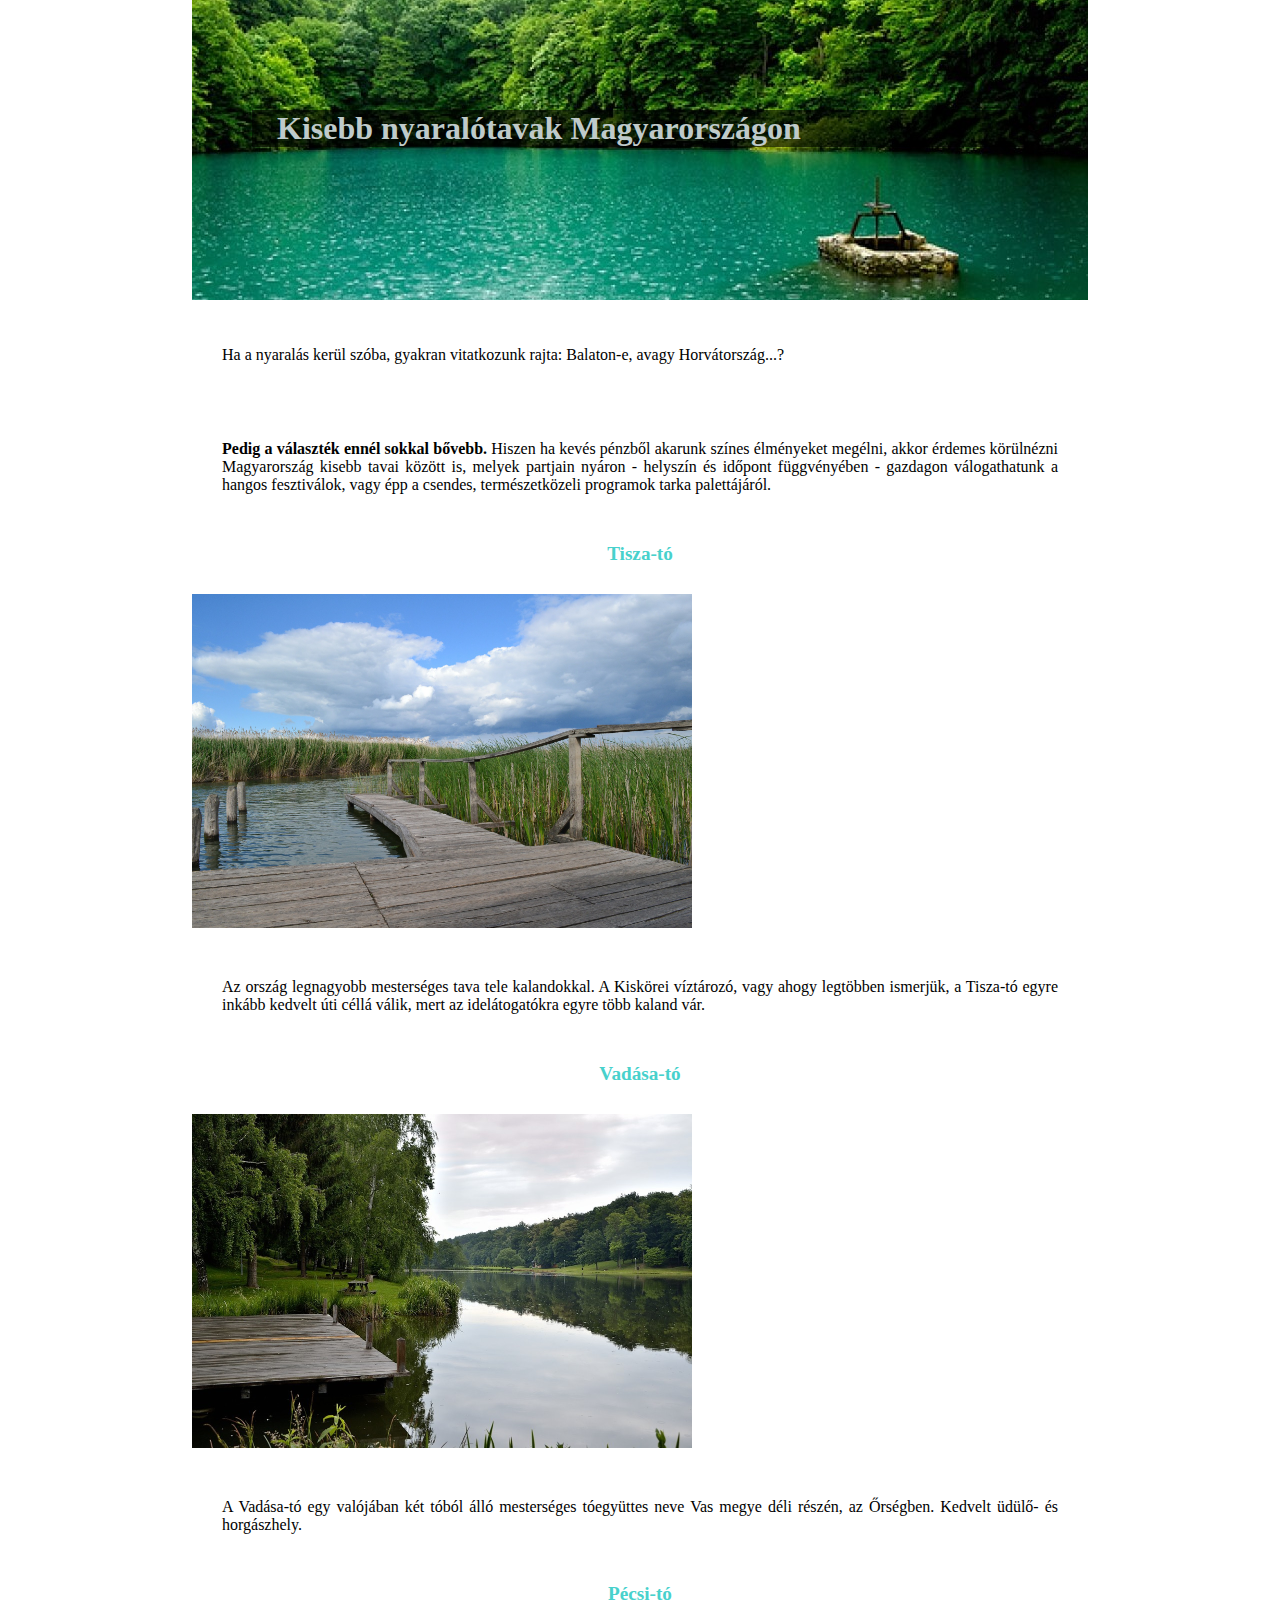
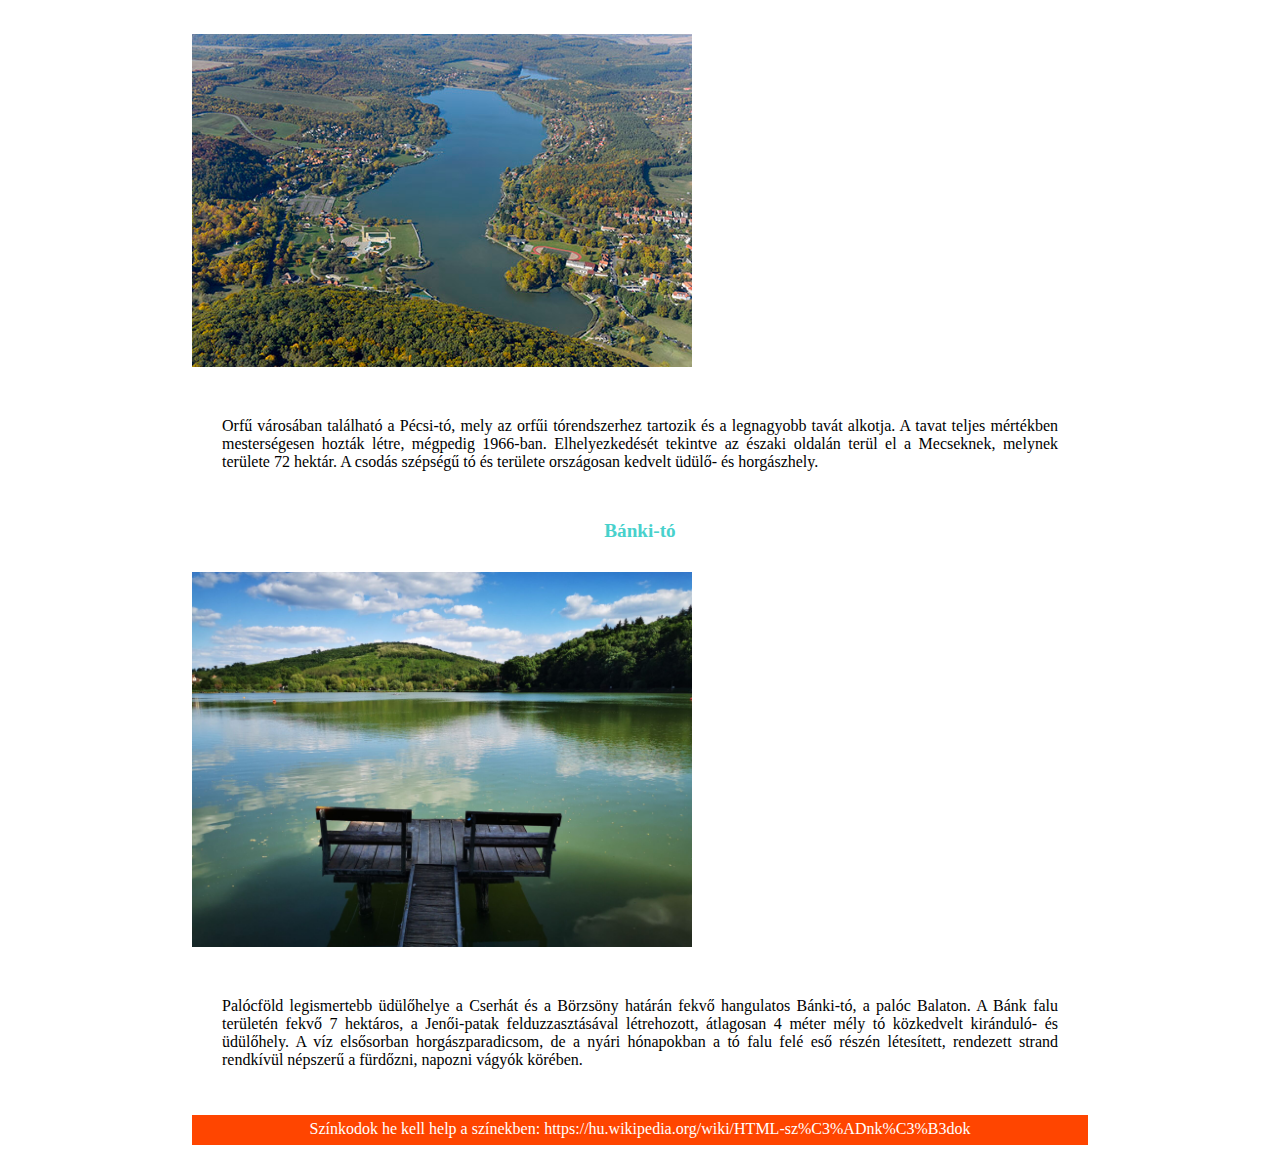
==== index.html @ d93067cd "Cuccok" ====
<!DOCTYPE html>
<html lang="hu">
<head>
    <meta charset="UTF-8">
    <meta http-equiv="X-UA-Compatible" content="IE=edge">
    <meta name="viewport" content="width=device-width, initial-scale=1.0">
    <link rel="stylesheet" href="bootstrap.min.css">
    <link rel="stylesheet" href="tavacska.css">  
    <title>Tavak</title>
 
</head>
<body>
    <header>
        <h1>Kisebb nyaralótavak Magyarországon</h1>
    </header>
    <nav>

    </nav>

    <main class="container">
    <article class="row">
        <div class="col-lg-6"> 
    <div>
        <p>Ha a nyaralás kerül szóba, gyakran vitatkozunk rajta: Balaton-e, avagy Horvátország...?</p>
        <p> <b>Pedig  a választék ennél sokkal bővebb.</b> Hiszen ha kevés pénzből akarunk színes élményeket megélni, akkor érdemes körülnézni Magyarország kisebb tavai között is, melyek partjain nyáron - helyszín és időpont függvényében - gazdagon válogathatunk a hangos fesztiválok, vagy épp a csendes, természetközeli programok tarka palettájáról.</p>
    </div>

    <section>

        <div>
            <b><h3>Tisza-tó </h3></b>
            <img src="tiszato.jpg" alt="Tisza-tó">
       <p>Az ország legnagyobb mesterséges tava tele kalandokkal. A Kiskörei víztározó, vagy ahogy legtöbben ismerjük, a Tisza-tó egyre inkább kedvelt úti céllá válik, mert az idelátogatókra egyre több kaland vár. </p>
        </div>

    </section>

    <section>

        <div>
            <h3> Vadása-tó </h3>
            <img src="vadasato.jpg" alt="Vadása-tó">
        <p>A Vadása-tó egy valójában két tóból álló mesterséges tóegyüttes neve Vas megye déli részén, az Őrségben.  Kedvelt üdülő- és horgászhely.</p>
        </div>

    </section>

    <section>

        <div>
            <h3>Pécsi-tó</h3>
            <img src="pecsito.jpg" alt="pecsito">
            <p>Orfű városában található a Pécsi-tó, mely az orfűi tórendszerhez tartozik és a legnagyobb tavát alkotja. A tavat teljes mértékben mesterségesen hozták létre, mégpedig 1966-ban. Elhelyezkedését tekintve az északi oldalán terül el a Mecseknek, melynek területe 72 hektár. A csodás szépségű tó és területe országosan kedvelt üdülő- és horgászhely.</p>
        </div>

    </section>

    <section>

        <div>
            <h3>Bánki-tó</h3>
            <img src="bankito.jpg" alt="ankito">
            <p>Palócföld legismertebb üdülőhelye a Cserhát és a Börzsöny határán fekvő hangulatos Bánki-tó, a palóc Balaton. A Bánk falu területén fekvő 7 hektáros, a Jenői-patak felduzzasztásával létrehozott, átlagosan 4 méter mély tó közkedvelt kiránduló- és üdülőhely. A víz elsősorban horgászparadicsom, de a nyári hónapokban a tó falu felé eső részén létesített, rendezett strand rendkívül népszerű a fürdőzni, napozni vágyók körében.</p>
        </div>

    </section>


    <footer>
        <p>Színkodok he kell help a színekben: https://hu.wikipedia.org/wiki/HTML-sz%C3%ADnk%C3%B3dok</p>
    </footer>
</body>
</html>
---- tavacska.css ----
body{
    width: 70%;
    margin: auto;
    font-family: 'Times New Roman', Times, serif;
}

header{
    background-image: url(f3107c7911141734e4eeaad24ed6c748_XL.jpg);
    background-position: center center;
    height: 250px;
    padding-top:50px;
}

h1{
    color: #bfcaca;
    background-color: rgba(0, 0, 0, 0.6); /*40%-ban átlátszó*/
    margin-top:60px;
    margin-left:60px;
    text-indent: 25px;
    margin-right: 60px;
    font-weight: bold;
}

p{
    text-align: justify;
   padding: 30px;
}

footer{
    background-color: #FF4500    ;
    color:rgb(255, 255, 255);
    height: 30px;
    
    
}
 footer p{
    padding-top:5px;
    text-align: center;
 }

 img{
     width: 500px;
     margin-top: 10px;
 }
 h3{
    color: #48D1CC;
    text-align: center; 
    font-size: 1.2rem; /*alapertek 1,2 szerese*/
    font-weight: bold;
 }
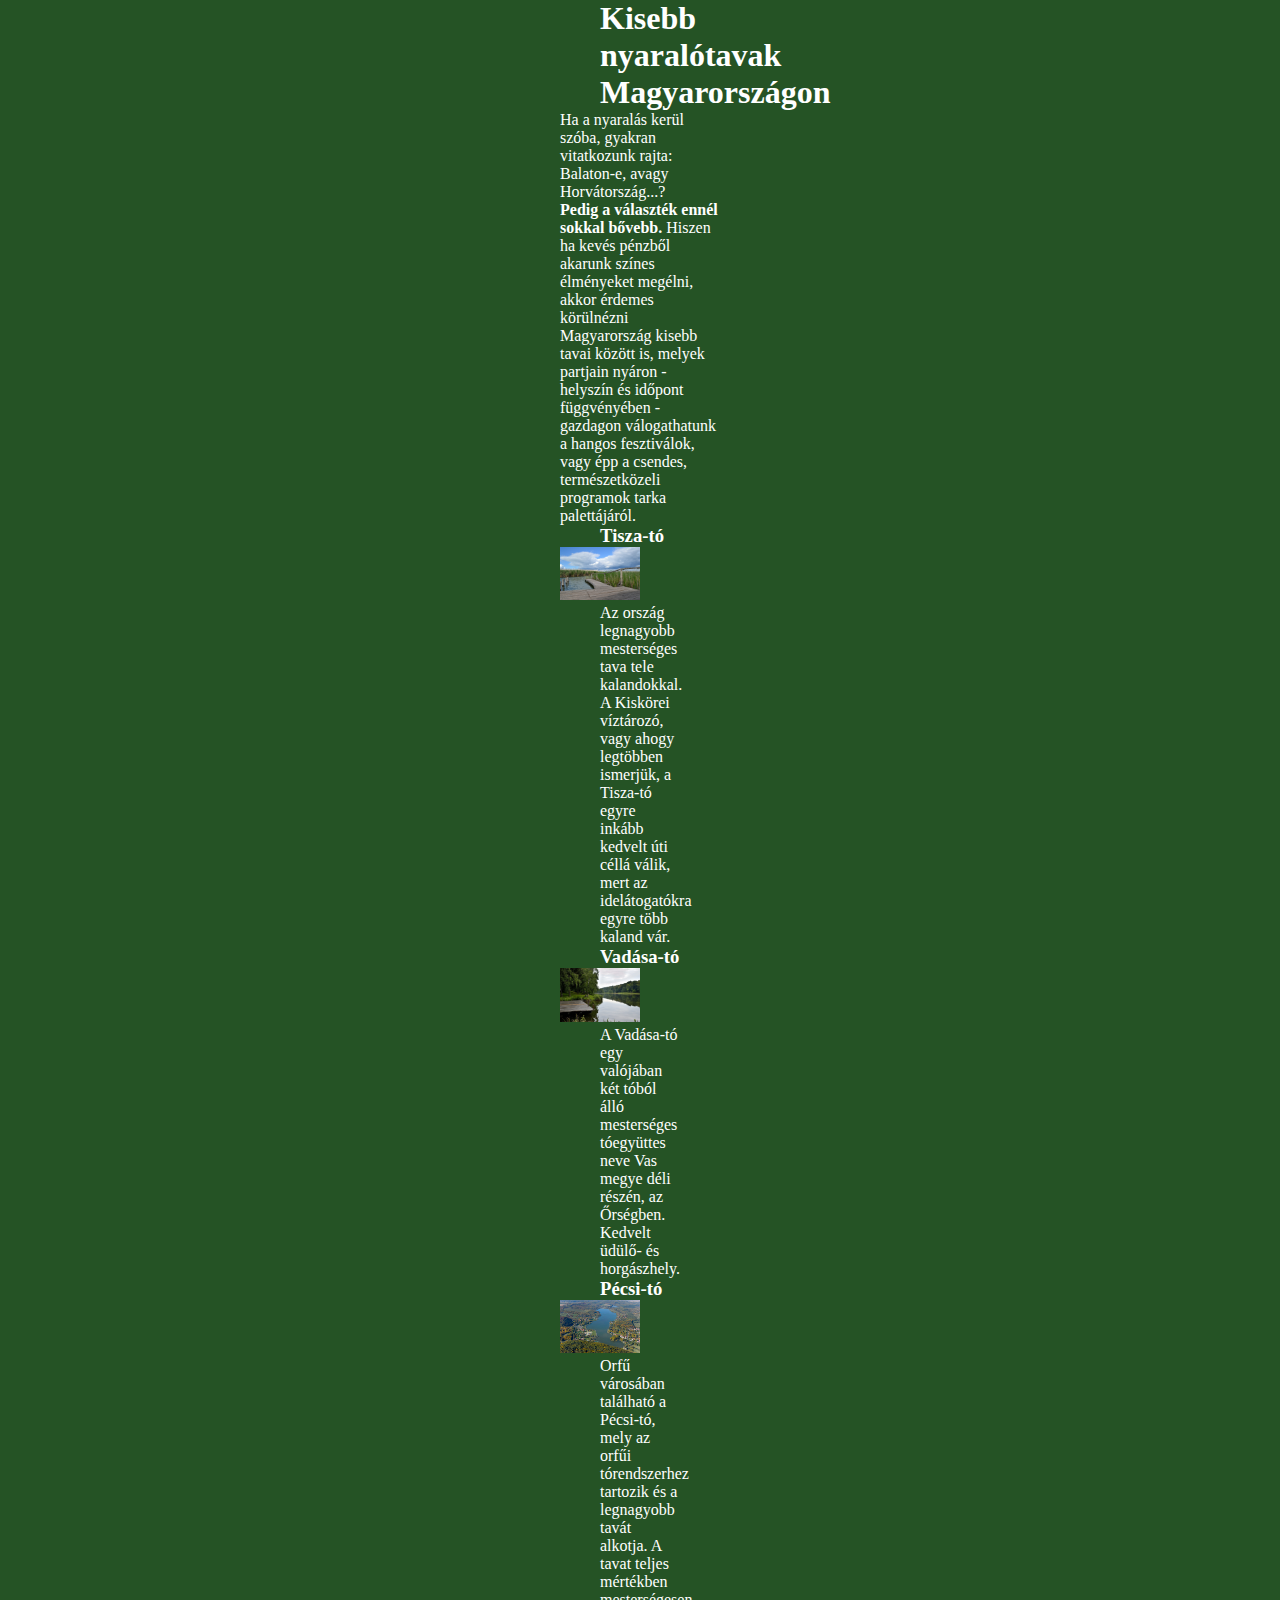
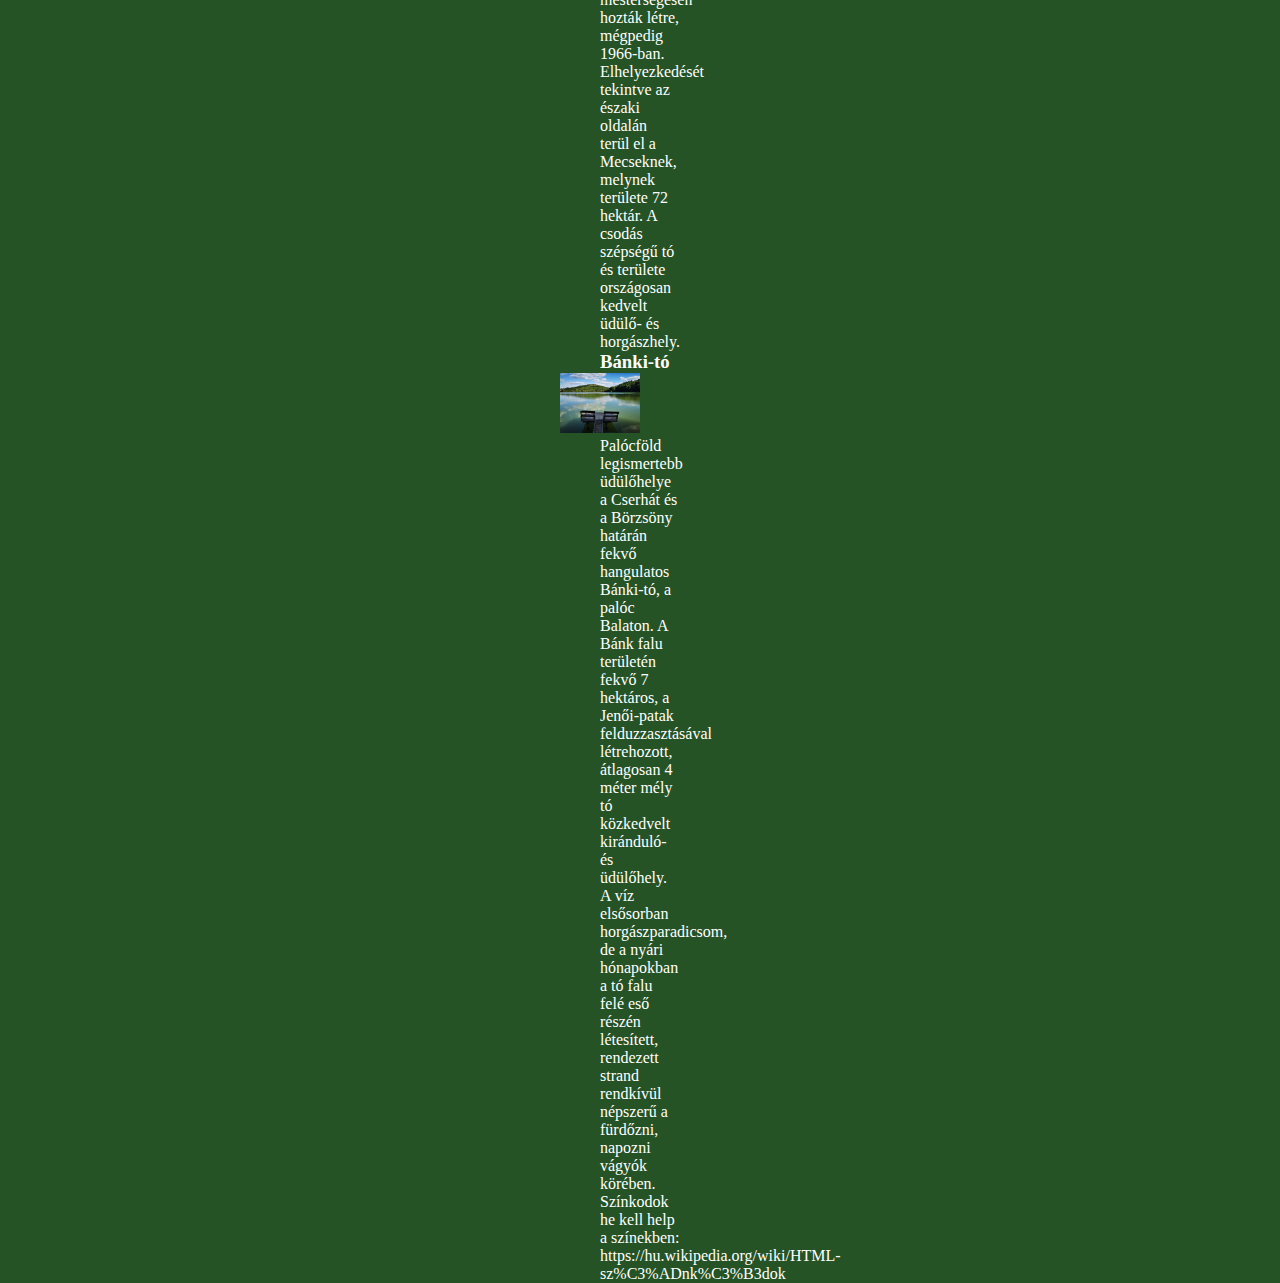
==== commit 3a13872c: "sokkk" ====
--- a/index.html
+++ b/index.html
@@ -4,8 +4,9 @@
     <meta charset="UTF-8">
     <meta http-equiv="X-UA-Compatible" content="IE=edge">
     <meta name="viewport" content="width=device-width, initial-scale=1.0">
-    <link rel="stylesheet" href="bootstrap.min.css">
-    <link rel="stylesheet" href="tavacska.css">  
+    <link rel="stylesheet" href="">
+    <link rel="stylesheet" href="tavacska.css">
+    <link rel="stylesheet" href="style.css">  
     <title>Tavak</title>
  
 </head>
@@ -17,51 +18,48 @@
 
     </nav>
 
-    <main class="container">
-    <article class="row">
-        <div class="col-lg-6"> 
-    <div>
+
         <p>Ha a nyaralás kerül szóba, gyakran vitatkozunk rajta: Balaton-e, avagy Horvátország...?</p>
         <p> <b>Pedig  a választék ennél sokkal bővebb.</b> Hiszen ha kevés pénzből akarunk színes élményeket megélni, akkor érdemes körülnézni Magyarország kisebb tavai között is, melyek partjain nyáron - helyszín és időpont függvényében - gazdagon válogathatunk a hangos fesztiválok, vagy épp a csendes, természetközeli programok tarka palettájáról.</p>
-    </div>
+
 
     <section>
 
-        <div>
+
             <b><h3>Tisza-tó </h3></b>
             <img src="tiszato.jpg" alt="Tisza-tó">
        <p>Az ország legnagyobb mesterséges tava tele kalandokkal. A Kiskörei víztározó, vagy ahogy legtöbben ismerjük, a Tisza-tó egyre inkább kedvelt úti céllá válik, mert az idelátogatókra egyre több kaland vár. </p>
-        </div>
+
 
     </section>
 
     <section>
 
-        <div>
+
             <h3> Vadása-tó </h3>
             <img src="vadasato.jpg" alt="Vadása-tó">
         <p>A Vadása-tó egy valójában két tóból álló mesterséges tóegyüttes neve Vas megye déli részén, az Őrségben.  Kedvelt üdülő- és horgászhely.</p>
-        </div>
+
 
     </section>
 
     <section>
 
-        <div>
+
             <h3>Pécsi-tó</h3>
             <img src="pecsito.jpg" alt="pecsito">
             <p>Orfű városában található a Pécsi-tó, mely az orfűi tórendszerhez tartozik és a legnagyobb tavát alkotja. A tavat teljes mértékben mesterségesen hozták létre, mégpedig 1966-ban. Elhelyezkedését tekintve az északi oldalán terül el a Mecseknek, melynek területe 72 hektár. A csodás szépségű tó és területe országosan kedvelt üdülő- és horgászhely.</p>
-        </div>
+
 
     </section>
 
     <section>
 
-        <div>
+
             <h3>Bánki-tó</h3>
             <img src="bankito.jpg" alt="ankito">
             <p>Palócföld legismertebb üdülőhelye a Cserhát és a Börzsöny határán fekvő hangulatos Bánki-tó, a palóc Balaton. A Bánk falu területén fekvő 7 hektáros, a Jenői-patak felduzzasztásával létrehozott, átlagosan 4 méter mély tó közkedvelt kiránduló- és üdülőhely. A víz elsősorban horgászparadicsom, de a nyári hónapokban a tó falu felé eső részén létesített, rendezett strand rendkívül népszerű a fürdőzni, napozni vágyók körében.</p>
-        </div>
+
 
     </section>
 
--- a/tavacska.css
+++ b/tavacska.css
@@ -1,19 +1,20 @@
-body{
+/*body{
     width: 70%;
-    margin: auto;
+    margin: center;
     font-family: 'Times New Roman', Times, serif;
+    text-align: center;
 }
 
 header{
     background-image: url(f3107c7911141734e4eeaad24ed6c748_XL.jpg);
-    background-position: center center;
+    background-position: center;
     height: 250px;
     padding-top:50px;
 }
 
 h1{
     color: #bfcaca;
-    background-color: rgba(0, 0, 0, 0.6); /*40%-ban átlátszó*/
+    background-color: rgba(0, 0, 0, 0.6); 
     margin-top:60px;
     margin-left:60px;
     text-indent: 25px;
@@ -22,7 +23,7 @@
 }
 
 p{
-    text-align: justify;
+    text-align:center;
    padding: 30px;
 }
 
@@ -45,7 +46,12 @@
  h3{
     color: #48D1CC;
     text-align: center; 
-    font-size: 1.2rem; /*alapertek 1,2 szerese*/
+    font-size: 1.2rem; 
     font-weight: bold;
  }
-
+ */
+*{
+    text-align:left;
+ width: 50%;
+ margin: 0 auto;
+} 
--- a/style.css
+++ b/style.css
@@ -0,0 +1,6 @@
+body
+{
+background-color:  rgb(37, 83, 37);
+font-family:  Verdana;
+color:  #FFF;
+}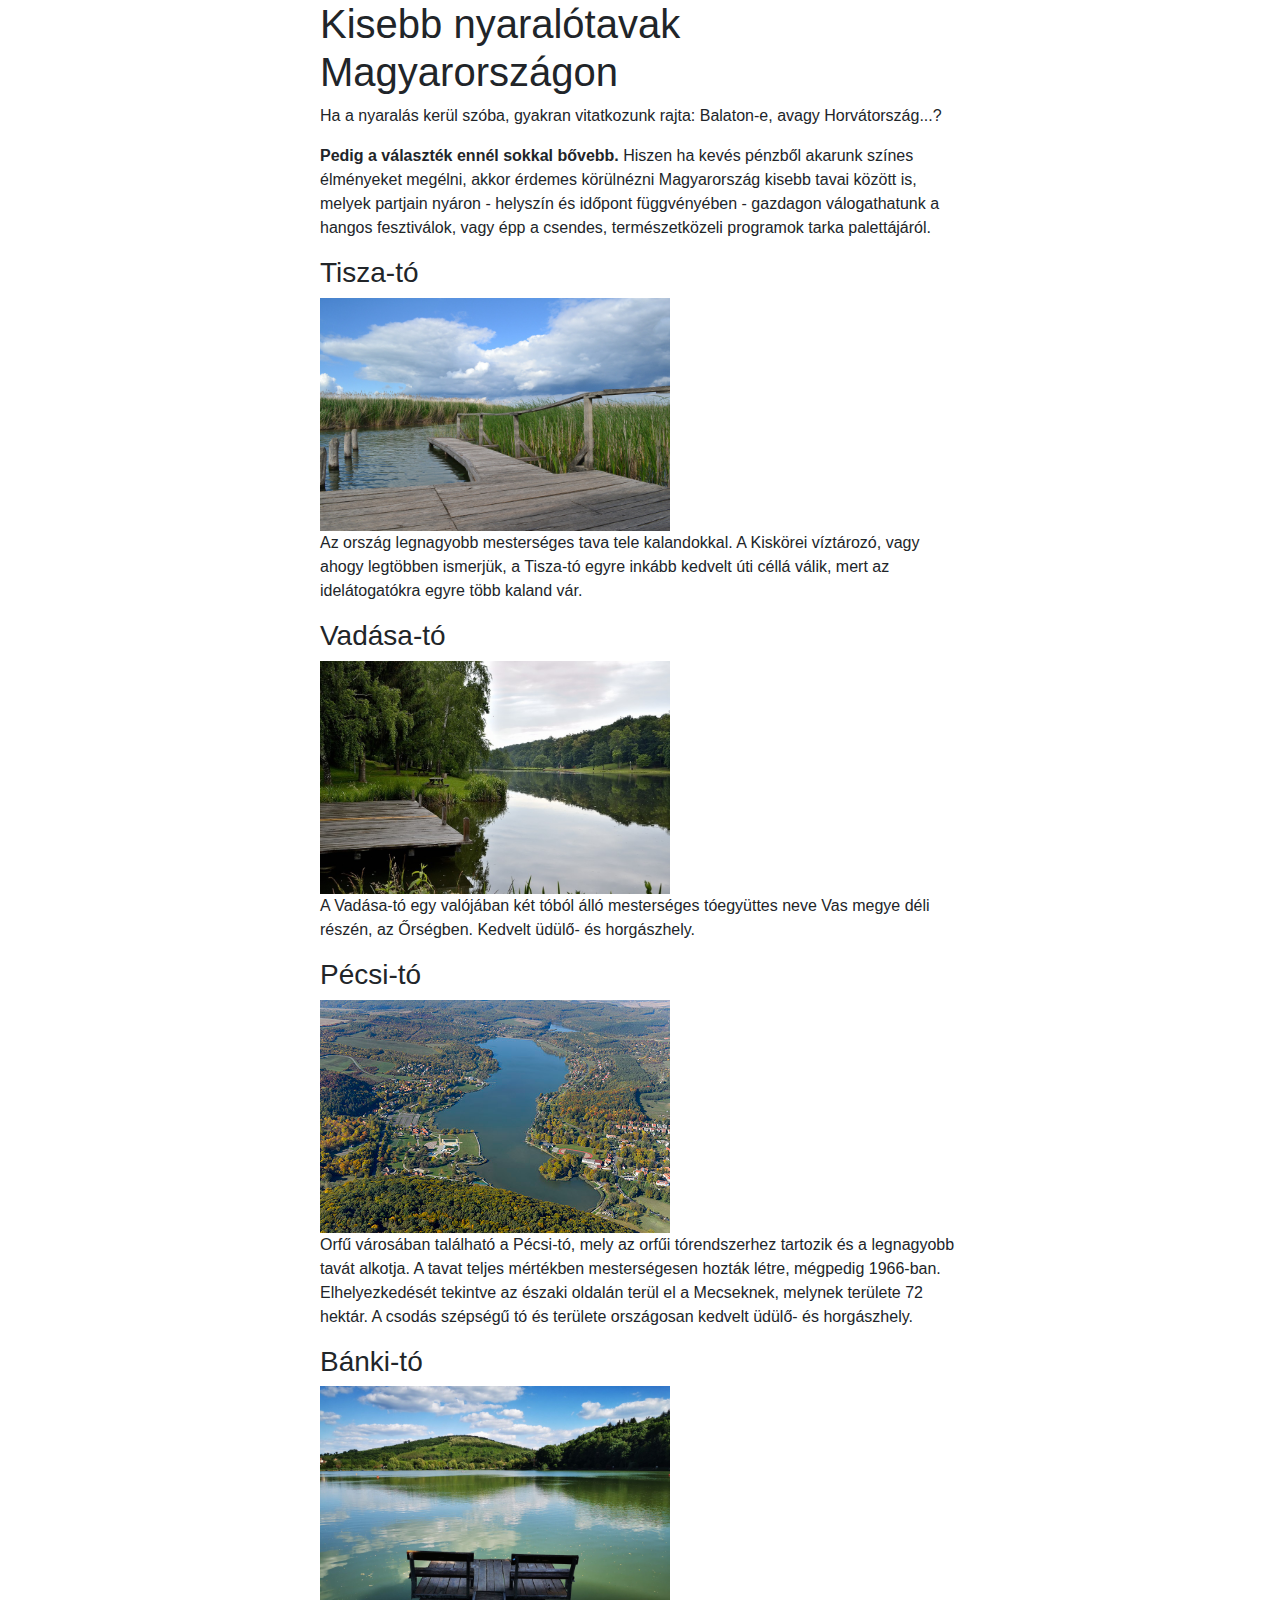
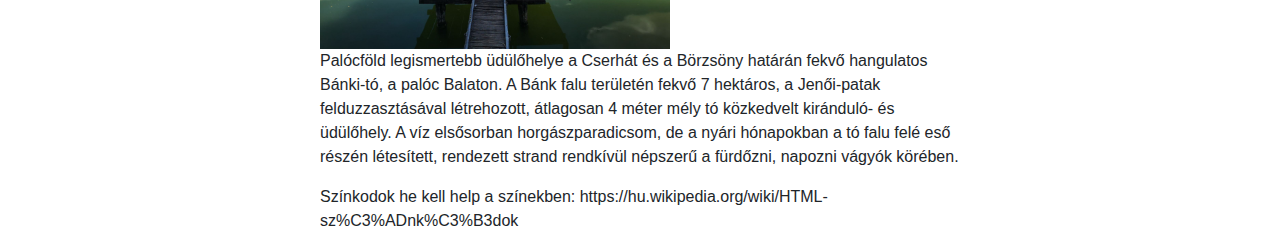
==== commit f9294db9: "Index és css javítások" ====
--- a/index.html
+++ b/index.html
@@ -4,68 +4,69 @@
     <meta charset="UTF-8">
     <meta http-equiv="X-UA-Compatible" content="IE=edge">
     <meta name="viewport" content="width=device-width, initial-scale=1.0">
-    <link rel="stylesheet" href="">
+    <link rel="stylesheet" href="bootstrap.min.css">
     <link rel="stylesheet" href="tavacska.css">
-    <link rel="stylesheet" href="style.css">  
     <title>Tavak</title>
  
 </head>
 <body>
-    <header>
-        <h1>Kisebb nyaralótavak Magyarországon</h1>
-    </header>
-    <nav>
+    <section id="fooldal">
+        <header>
+            <h1>Kisebb nyaralótavak Magyarországon</h1>
+        </header>
+        <nav>
 
-    </nav>
+        </nav>
 
 
-        <p>Ha a nyaralás kerül szóba, gyakran vitatkozunk rajta: Balaton-e, avagy Horvátország...?</p>
-        <p> <b>Pedig  a választék ennél sokkal bővebb.</b> Hiszen ha kevés pénzből akarunk színes élményeket megélni, akkor érdemes körülnézni Magyarország kisebb tavai között is, melyek partjain nyáron - helyszín és időpont függvényében - gazdagon válogathatunk a hangos fesztiválok, vagy épp a csendes, természetközeli programok tarka palettájáról.</p>
+            <p>Ha a nyaralás kerül szóba, gyakran vitatkozunk rajta: Balaton-e, avagy Horvátország...?</p>
+            <p> <b>Pedig  a választék ennél sokkal bővebb.</b> Hiszen ha kevés pénzből akarunk színes élményeket megélni, akkor érdemes körülnézni Magyarország kisebb tavai között is, melyek partjain nyáron - helyszín és időpont függvényében - gazdagon válogathatunk a hangos fesztiválok, vagy épp a csendes, természetközeli programok tarka palettájáról.</p>
 
 
-    <section>
+        <div>
 
 
-            <b><h3>Tisza-tó </h3></b>
-            <img src="tiszato.jpg" alt="Tisza-tó">
-       <p>Az ország legnagyobb mesterséges tava tele kalandokkal. A Kiskörei víztározó, vagy ahogy legtöbben ismerjük, a Tisza-tó egyre inkább kedvelt úti céllá válik, mert az idelátogatókra egyre több kaland vár. </p>
+                <b><h3>Tisza-tó </h3></b>
+                <img src="tiszato.jpg" alt="Tisza-tó">
+        <p>Az ország legnagyobb mesterséges tava tele kalandokkal. A Kiskörei víztározó, vagy ahogy legtöbben ismerjük, a Tisza-tó egyre inkább kedvelt úti céllá válik, mert az idelátogatókra egyre több kaland vár. </p>
 
 
-    </section>
+        </div>
 
-    <section>
+        <div>
 
 
-            <h3> Vadása-tó </h3>
-            <img src="vadasato.jpg" alt="Vadása-tó">
-        <p>A Vadása-tó egy valójában két tóból álló mesterséges tóegyüttes neve Vas megye déli részén, az Őrségben.  Kedvelt üdülő- és horgászhely.</p>
+                <h3> Vadása-tó </h3>
+                <img src="vadasato.jpg" alt="Vadása-tó">
+            <p>A Vadása-tó egy valójában két tóból álló mesterséges tóegyüttes neve Vas megye déli részén, az Őrségben.  Kedvelt üdülő- és horgászhely.</p>
 
 
-    </section>
+        </div>
 
-    <section>
+        <div>
 
 
-            <h3>Pécsi-tó</h3>
-            <img src="pecsito.jpg" alt="pecsito">
-            <p>Orfű városában található a Pécsi-tó, mely az orfűi tórendszerhez tartozik és a legnagyobb tavát alkotja. A tavat teljes mértékben mesterségesen hozták létre, mégpedig 1966-ban. Elhelyezkedését tekintve az északi oldalán terül el a Mecseknek, melynek területe 72 hektár. A csodás szépségű tó és területe országosan kedvelt üdülő- és horgászhely.</p>
+                <h3>Pécsi-tó</h3>
+                <img src="pecsito.jpg" alt="pecsito">
+                <p>Orfű városában található a Pécsi-tó, mely az orfűi tórendszerhez tartozik és a legnagyobb tavát alkotja. A tavat teljes mértékben mesterségesen hozták létre, mégpedig 1966-ban. Elhelyezkedését tekintve az északi oldalán terül el a Mecseknek, melynek területe 72 hektár. A csodás szépségű tó és területe országosan kedvelt üdülő- és horgászhely.</p>
 
 
-    </section>
+        </div>
 
-    <section>
+        <div>
 
 
-            <h3>Bánki-tó</h3>
-            <img src="bankito.jpg" alt="ankito">
-            <p>Palócföld legismertebb üdülőhelye a Cserhát és a Börzsöny határán fekvő hangulatos Bánki-tó, a palóc Balaton. A Bánk falu területén fekvő 7 hektáros, a Jenői-patak felduzzasztásával létrehozott, átlagosan 4 méter mély tó közkedvelt kiránduló- és üdülőhely. A víz elsősorban horgászparadicsom, de a nyári hónapokban a tó falu felé eső részén létesített, rendezett strand rendkívül népszerű a fürdőzni, napozni vágyók körében.</p>
+                <h3>Bánki-tó</h3>
+                <img src="bankito.jpg" alt="ankito">
+                <p>Palócföld legismertebb üdülőhelye a Cserhát és a Börzsöny határán fekvő hangulatos Bánki-tó, a palóc Balaton. A Bánk falu területén fekvő 7 hektáros, a Jenői-patak felduzzasztásával létrehozott, átlagosan 4 méter mély tó közkedvelt kiránduló- és üdülőhely. A víz elsősorban horgászparadicsom, de a nyári hónapokban a tó falu felé eső részén létesített, rendezett strand rendkívül népszerű a fürdőzni, napozni vágyók körében.</p>
 
 
+        </div>
+
+        <footer>
+            <p>Színkodok he kell help a színekben: https://hu.wikipedia.org/wiki/HTML-sz%C3%ADnk%C3%B3dok</p>
+        </footer>
+
     </section>
-
-
-    <footer>
-        <p>Színkodok he kell help a színekben: https://hu.wikipedia.org/wiki/HTML-sz%C3%ADnk%C3%B3dok</p>
-    </footer>
 </body>
 </html>--- a/tavacska.css
+++ b/tavacska.css
@@ -1,57 +1,7 @@
-/*body{
-    width: 70%;
-    margin: center;
-    font-family: 'Times New Roman', Times, serif;
-    text-align: center;
+#fooldal {
+    margin: auto;
+    width: 50%;
 }
-
-header{
-    background-image: url(f3107c7911141734e4eeaad24ed6c748_XL.jpg);
-    background-position: center;
-    height: 250px;
-    padding-top:50px;
-}
-
-h1{
-    color: #bfcaca;
-    background-color: rgba(0, 0, 0, 0.6); 
-    margin-top:60px;
-    margin-left:60px;
-    text-indent: 25px;
-    margin-right: 60px;
-    font-weight: bold;
-}
-
-p{
-    text-align:center;
-   padding: 30px;
-}
-
-footer{
-    background-color: #FF4500    ;
-    color:rgb(255, 255, 255);
-    height: 30px;
-    
-    
-}
- footer p{
-    padding-top:5px;
-    text-align: center;
- }
-
- img{
-     width: 500px;
-     margin-top: 10px;
- }
- h3{
-    color: #48D1CC;
-    text-align: center; 
-    font-size: 1.2rem; 
-    font-weight: bold;
- }
- */
-*{
-    text-align:left;
- width: 50%;
- margin: 0 auto;
-} 
+img {
+   width: 350px; 
+}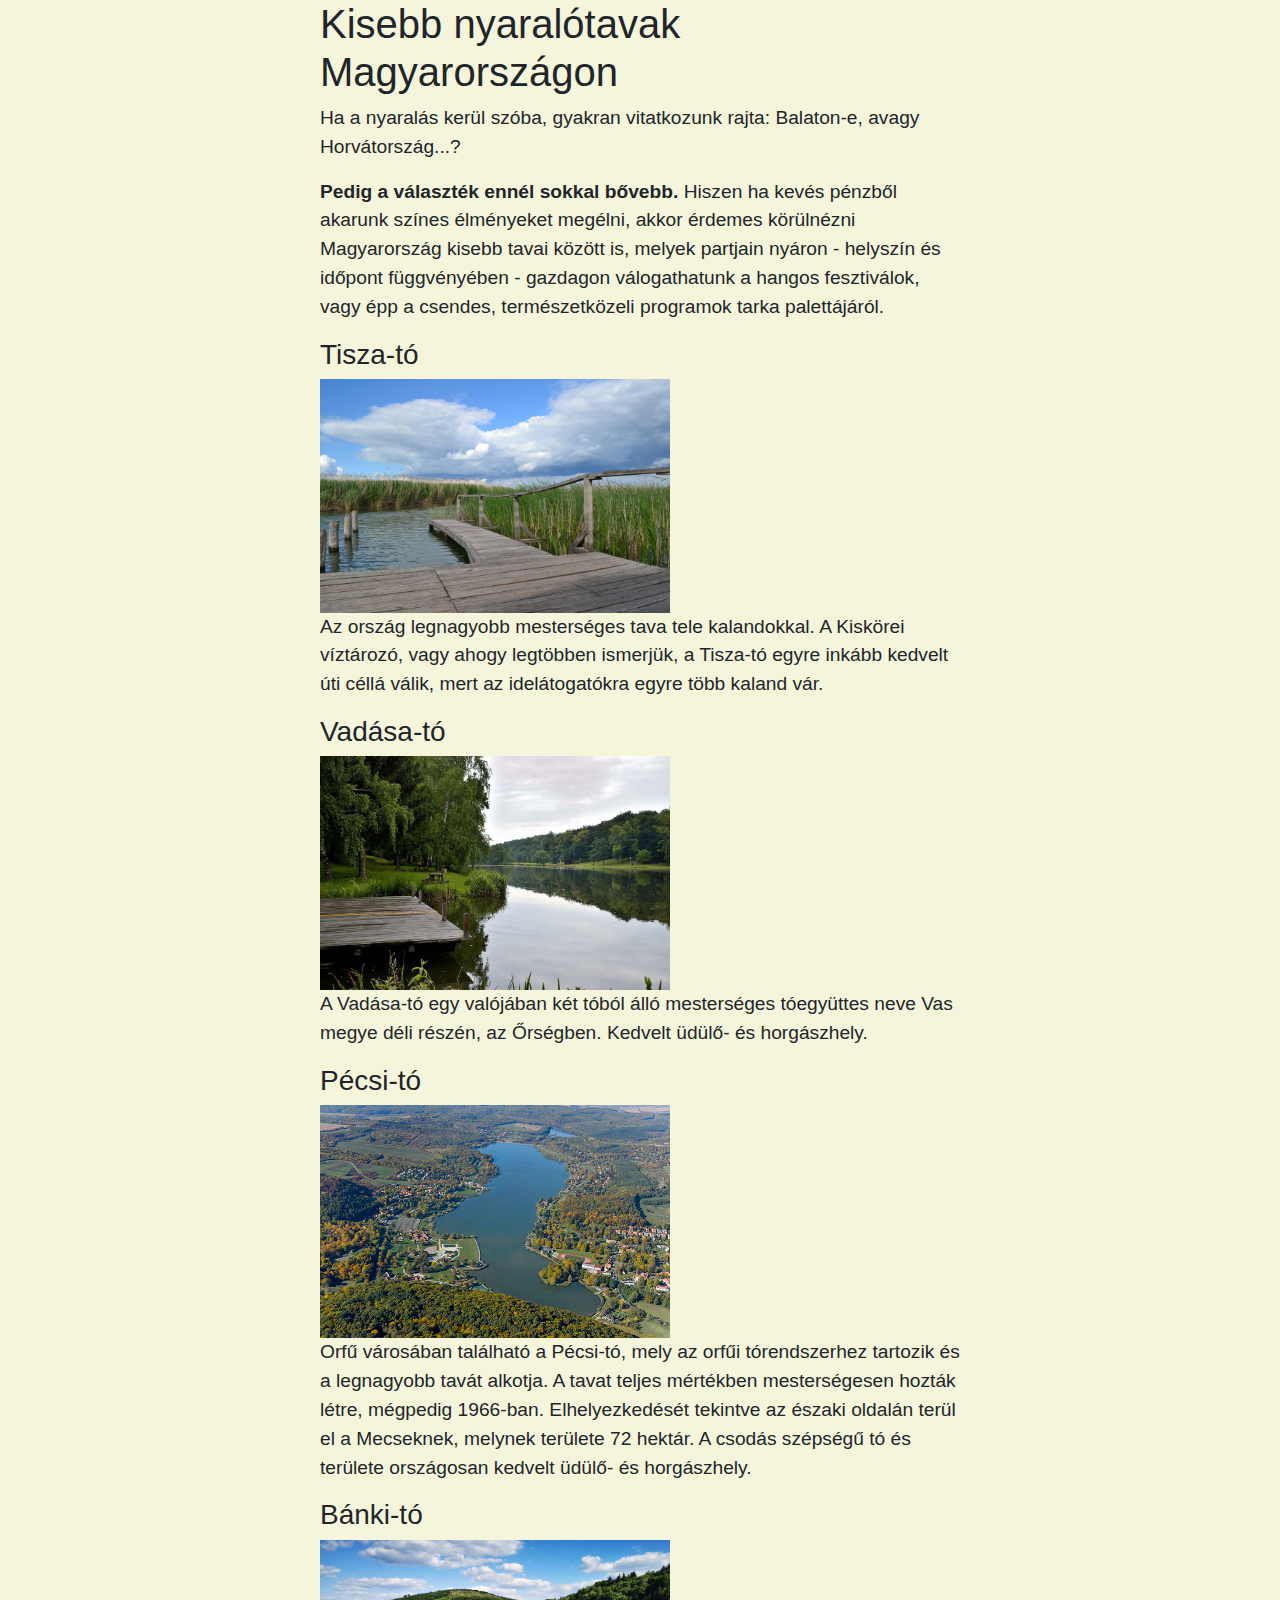
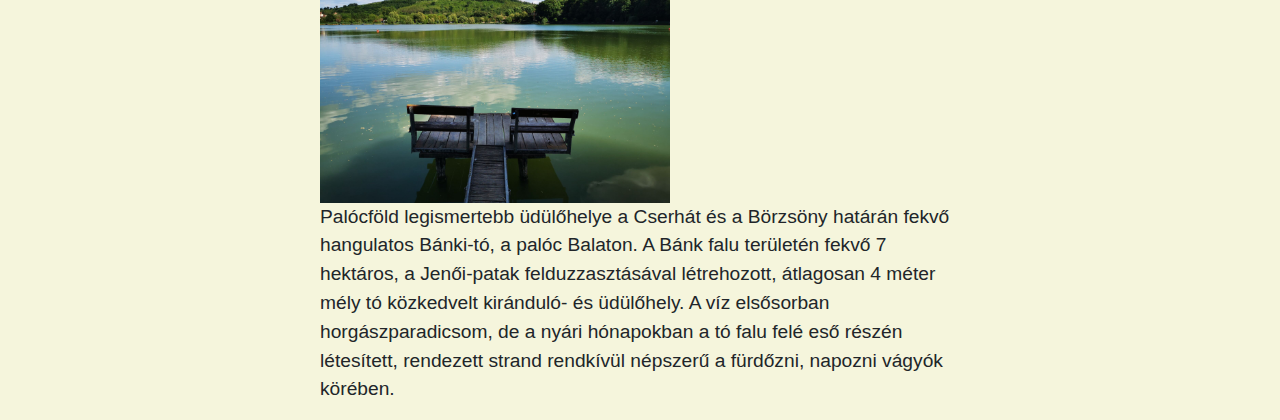
==== commit a47f08eb: "banki-to html,css" ====
--- a/index.html
+++ b/index.html
@@ -14,10 +14,6 @@
         <header>
             <h1>Kisebb nyaralótavak Magyarországon</h1>
         </header>
-        <nav>
-
-        </nav>
-
 
             <p>Ha a nyaralás kerül szóba, gyakran vitatkozunk rajta: Balaton-e, avagy Horvátország...?</p>
             <p> <b>Pedig  a választék ennél sokkal bővebb.</b> Hiszen ha kevés pénzből akarunk színes élményeket megélni, akkor érdemes körülnézni Magyarország kisebb tavai között is, melyek partjain nyáron - helyszín és időpont függvényében - gazdagon válogathatunk a hangos fesztiválok, vagy épp a csendes, természetközeli programok tarka palettájáról.</p>
@@ -63,10 +59,6 @@
 
         </div>
 
-        <footer>
-            <p>Színkodok he kell help a színekben: https://hu.wikipedia.org/wiki/HTML-sz%C3%ADnk%C3%B3dok</p>
-        </footer>
-
     </section>
 </body>
 </html>--- a/tavacska.css
+++ b/tavacska.css
@@ -2,6 +2,14 @@
     margin: auto;
     width: 50%;
 }
+body {
+    background-color: beige;
+}
+
 img {
    width: 350px; 
+}
+
+p {
+font-size: larger;
 }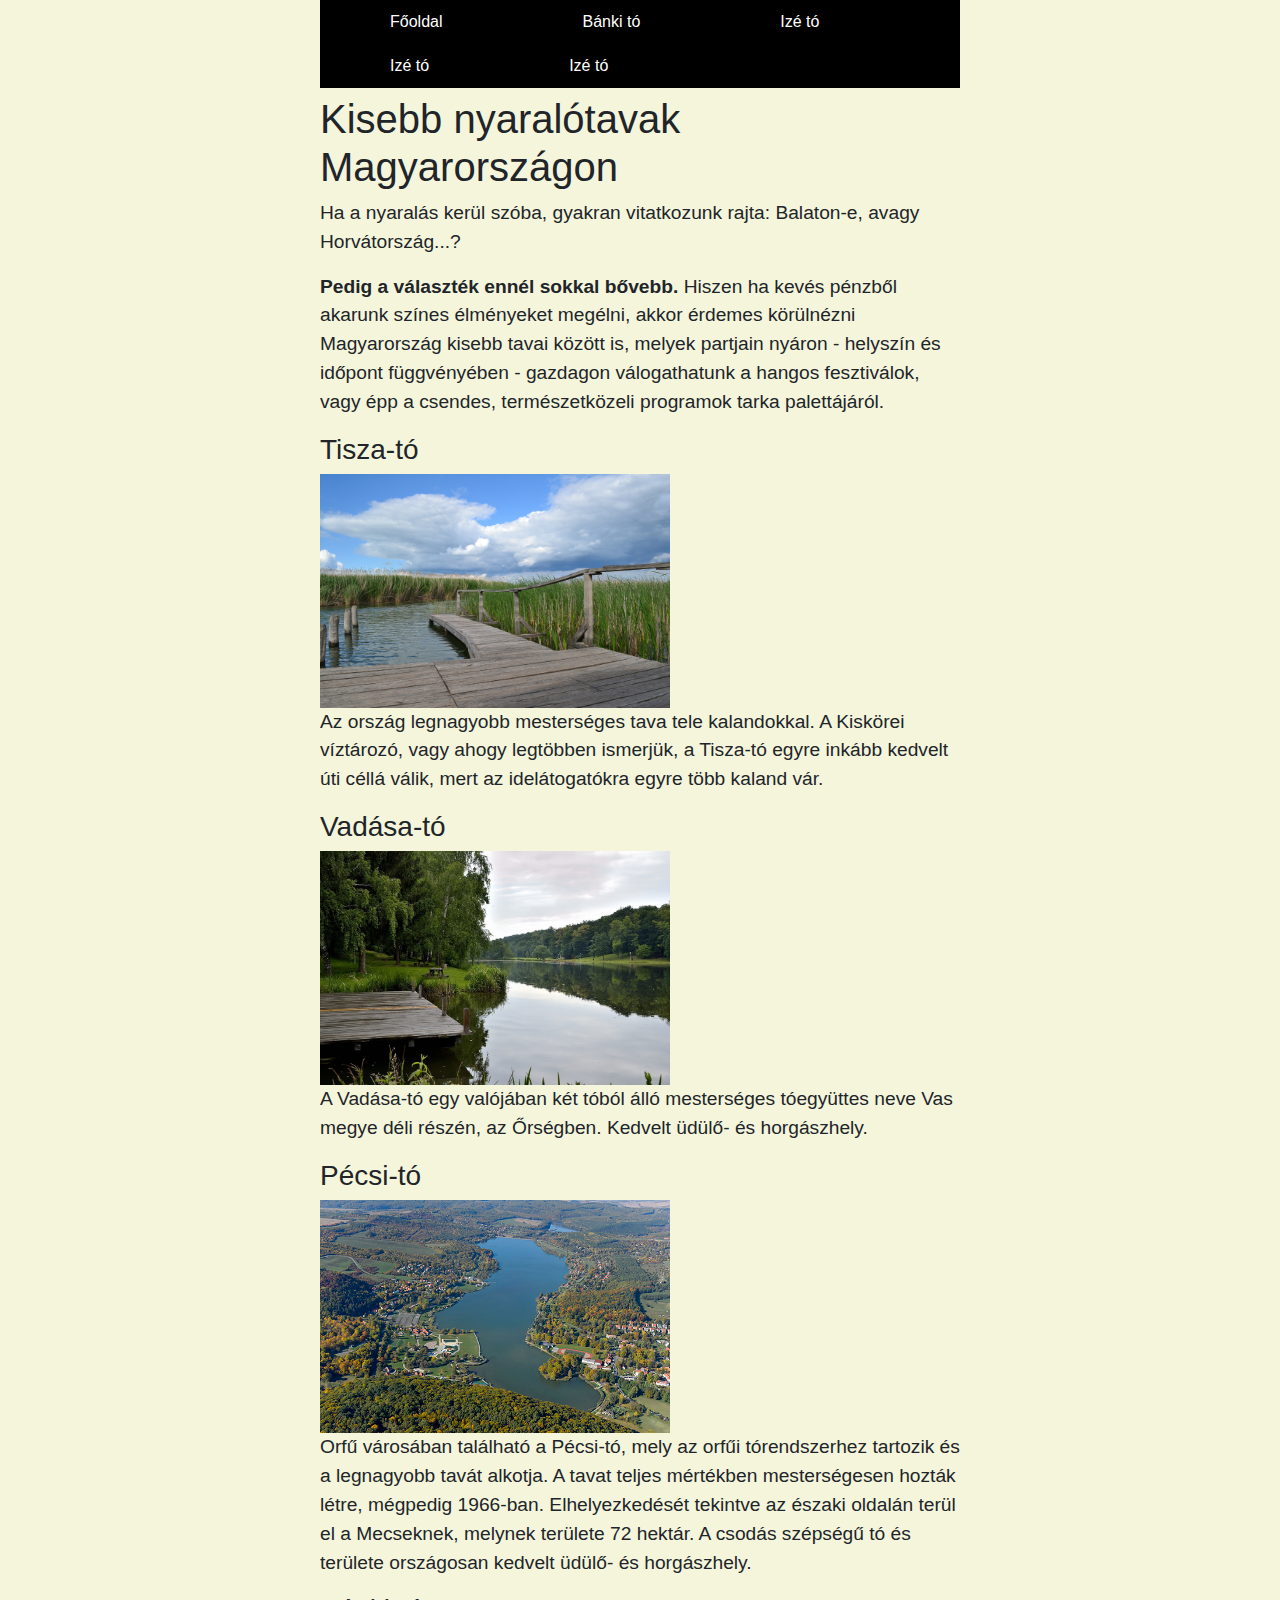
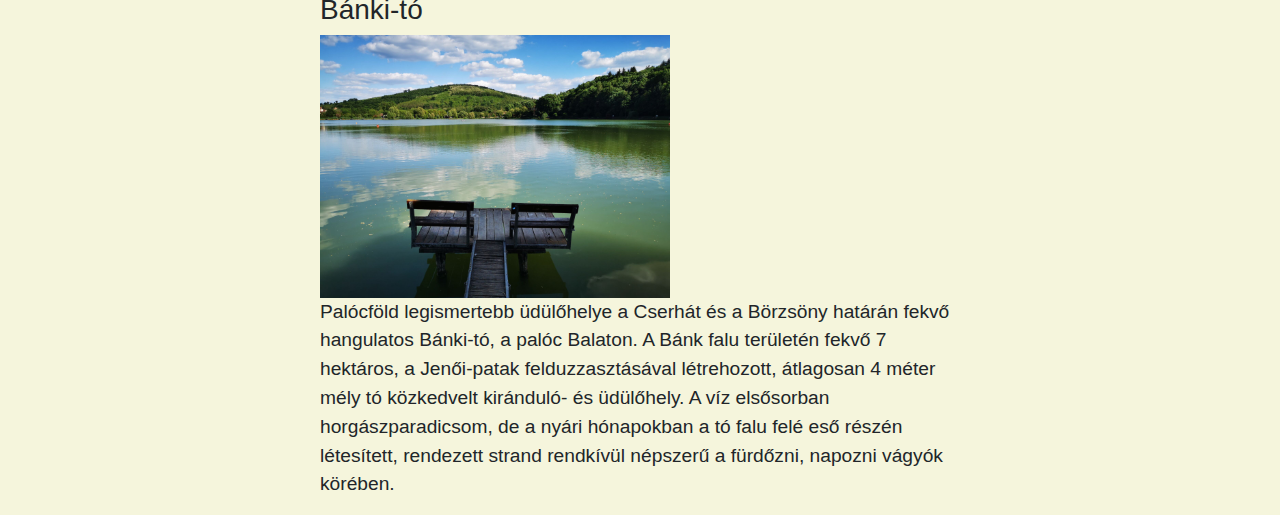
==== commit ededea23: "navbar indexhez meg bankihoz" ====
--- a/index.html
+++ b/index.html
@@ -11,6 +11,15 @@
 </head>
 <body>
     <section id="fooldal">
+        <nav>
+            <ul>
+                <li><a href="index.html">Főoldal</a></li>
+                <li><a href="banki-to.html">Bánki tó</a></li>
+                <li><a href="">Izé tó</a></li>
+                <li><a href="">Izé tó</a></li>
+                <li><a href="">Izé tó</a></li>
+            </ul>
+        </nav>
         <header>
             <h1>Kisebb nyaralótavak Magyarországon</h1>
         </header>
--- a/tavacska.css
+++ b/tavacska.css
@@ -12,4 +12,26 @@
 
 p {
 font-size: larger;
+}
+
+ul {
+    display: inline-block;
+    list-style-type: none;
+    margin: 0;
+    padding: 0;
+    background-color: black;
+    width: 100%;
+}
+li {
+    float:left;
+}
+li a {
+    display: block;
+    text-decoration: none;
+    color: white;
+    text-align: center;
+    padding: 10px 70px;
+}
+li a:hover {
+    text-decoration: none;
 }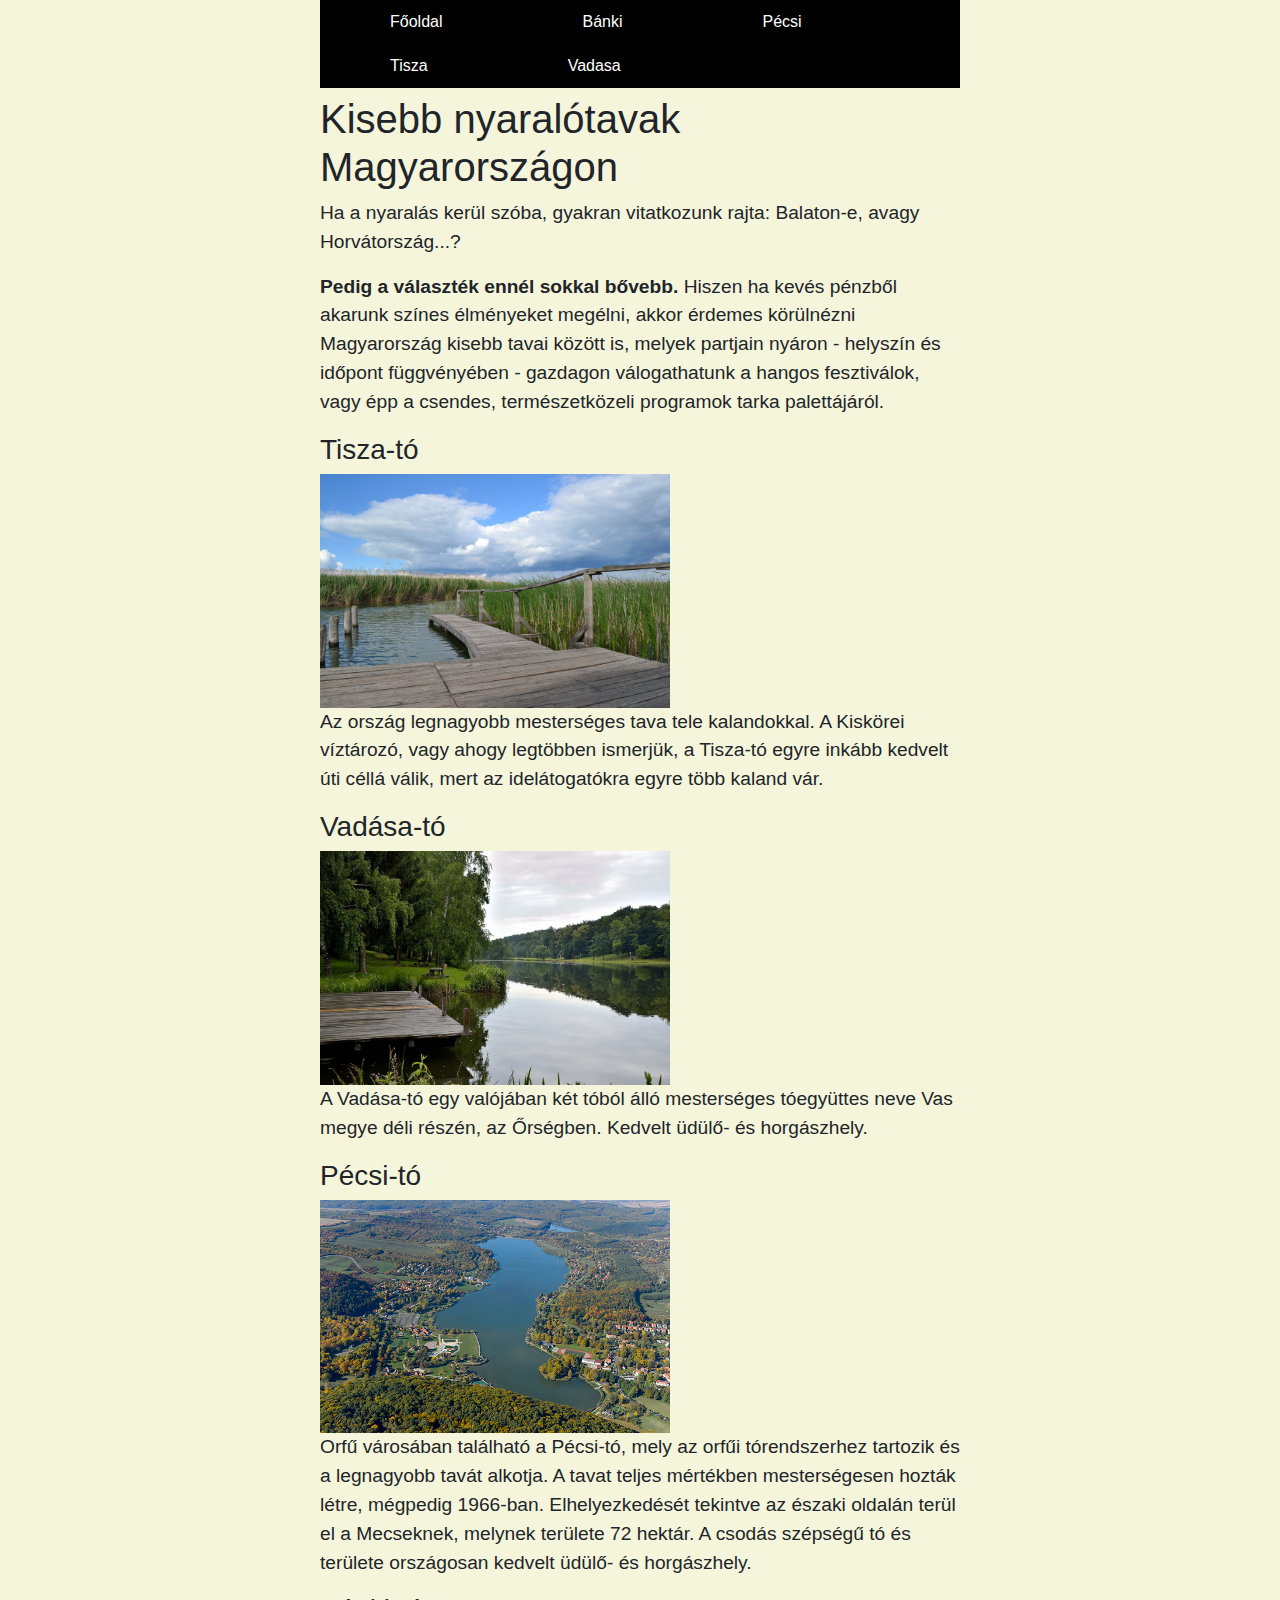
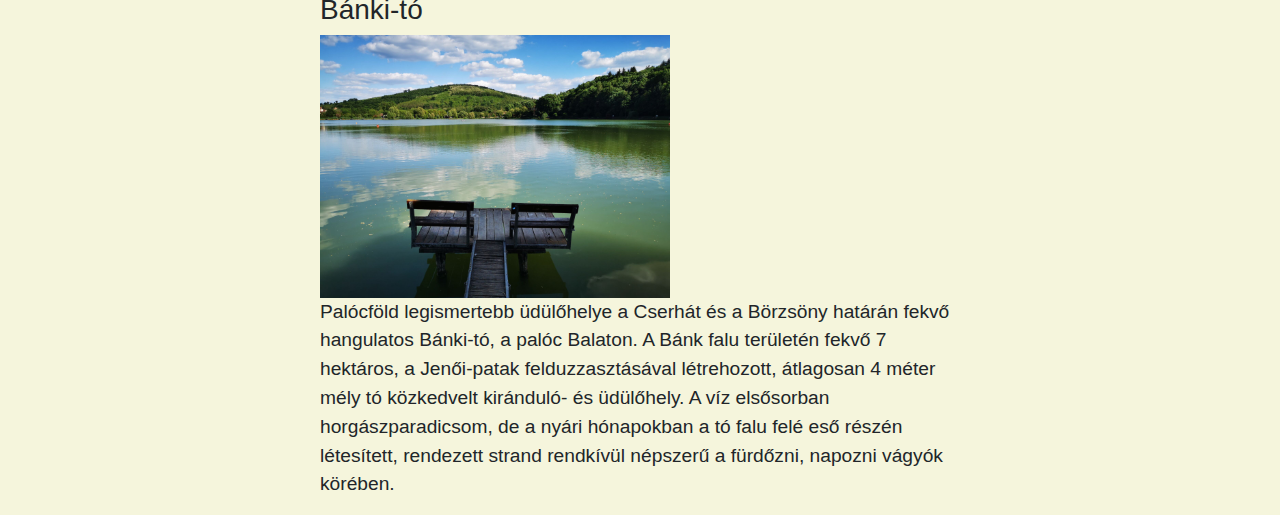
==== commit 9d586901: "navbar fix" ====
--- a/index.html
+++ b/index.html
@@ -14,10 +14,10 @@
         <nav>
             <ul>
                 <li><a href="index.html">Főoldal</a></li>
-                <li><a href="banki-to.html">Bánki tó</a></li>
-                <li><a href="">Izé tó</a></li>
-                <li><a href="">Izé tó</a></li>
-                <li><a href="">Izé tó</a></li>
+                <li><a href="banki-to.html">Bánki</a></li>
+                <li><a href="">Pécsi</a></li>
+                <li><a href="">Tisza</a></li>
+                <li><a href="">Vadasa</a></li>
             </ul>
         </nav>
         <header>
